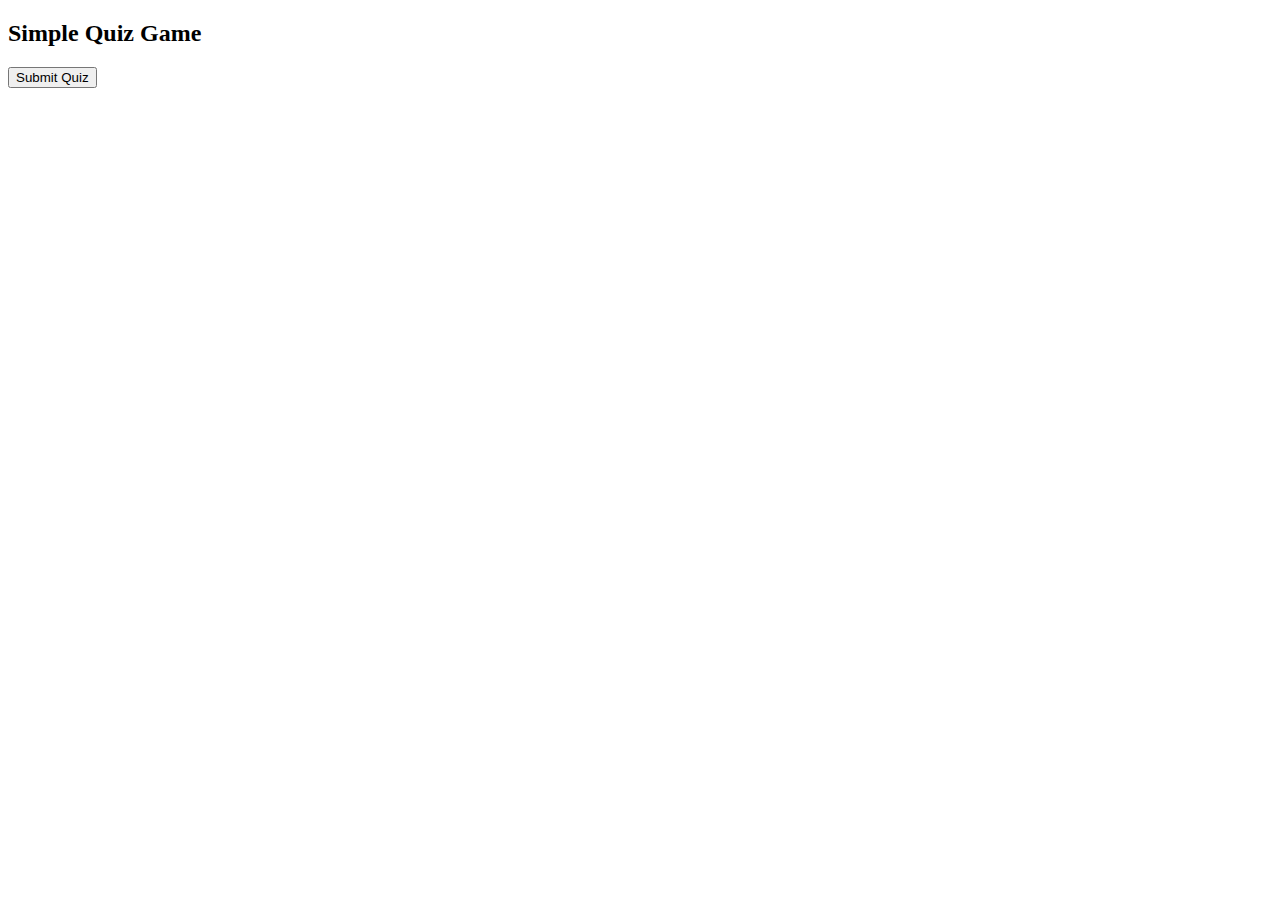
==== Quiz.html @ 1b3975c6 "Add files via upload" ====
<!DOCTYPE html>
<html lang="en">
<head>
  <meta charset="UTF-8">
  <meta name="viewport" content="width=device-width, initial-scale=1.0">
  <title>Simple Quiz Game</title>
  <link rel="stylesheet" href="styles.css">
</head>
<body>
  <div class="quiz-container">
    <h2>Simple Quiz Game</h2>
    <div id="quiz"></div>
    <button id="submit">Submit Quiz</button>
    <div id="results"></div>
  </div>

  <script src="script.js"></script>
</body>
</html>
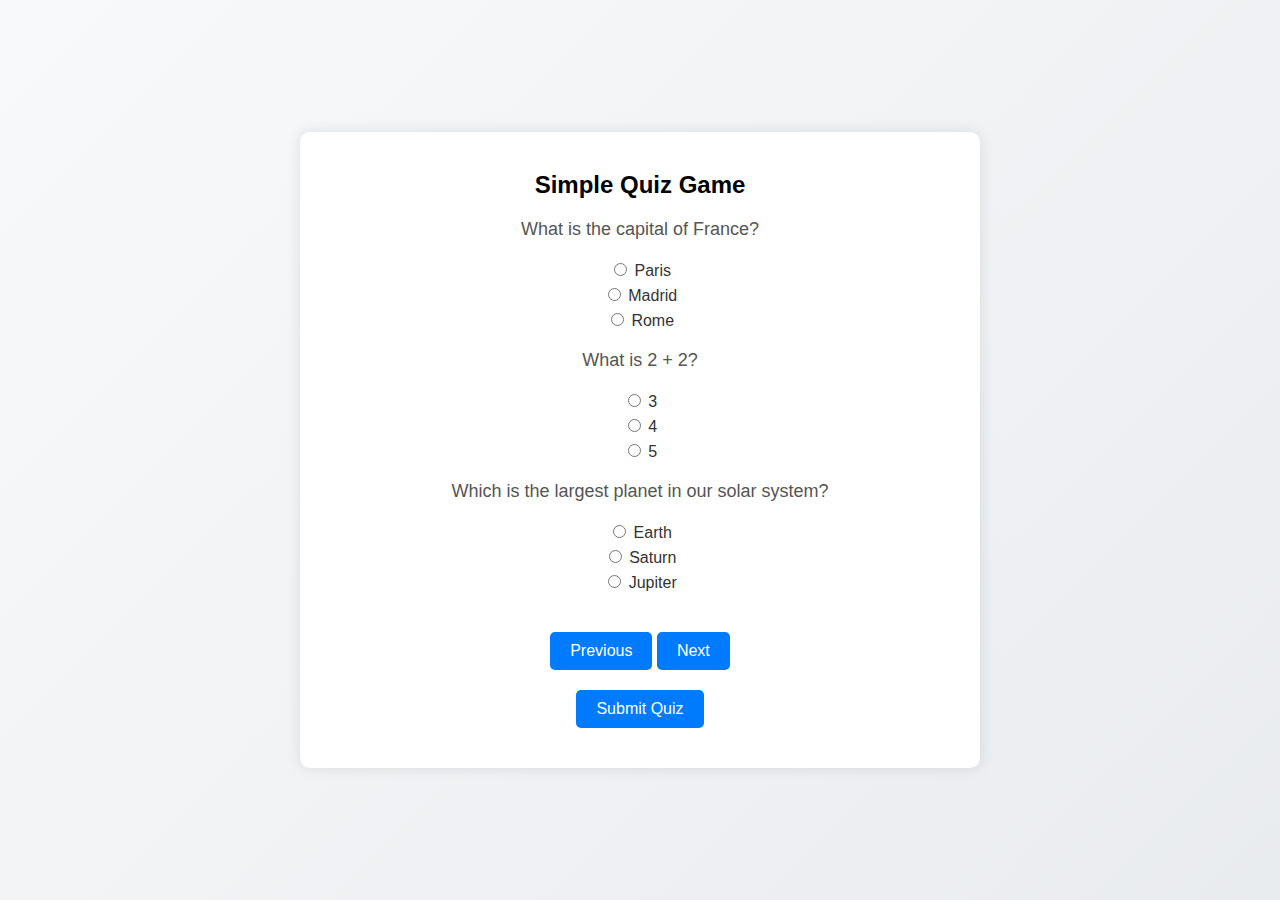
==== commit 8be69a2f: "Update Quiz.html" ====
--- a/Quiz.html
+++ b/Quiz.html
@@ -10,7 +10,11 @@
   <div class="quiz-container">
     <h2>Simple Quiz Game</h2>
     <div id="quiz"></div>
-    <button id="submit">Submit Quiz</button>
+    <div class="navigation-buttons">
+      <button id="previous" class="nav-button">Previous</button>
+      <button id="next" class="nav-button">Next</button>
+    </div>
+    <button id="submit" class="hidden">Submit Quiz</button>
     <div id="results"></div>
   </div>
 
--- a/styles.css
+++ b/styles.css
@@ -0,0 +1,64 @@
+body {
+  font-family: 'Arial', sans-serif;
+  background: linear-gradient(135deg, #f8f9fa, #e9ecef);
+  display: flex;
+  justify-content: center;
+  align-items: center;
+  height: 100vh;
+  margin: 0;
+}
+
+.quiz-container {
+  background-color: #fff;
+  padding: 20px 40px;
+  border-radius: 10px;
+  box-shadow: 0 0 15px rgba(0,0,0,0.1);
+  text-align: center;
+  max-width: 600px;
+  width: 100%;
+}
+
+h1 {
+  color: #333;
+  font-size: 24px;
+  margin-bottom: 20px;
+}
+
+.question {
+  font-size: 18px;
+  color: #555;
+  margin: 20px 0;
+}
+
+.answers {
+  margin-bottom: 20px;
+}
+
+.answers label {
+  display: block;
+  margin: 5px 0;
+  font-size: 16px;
+  color: #333;
+}
+
+button {
+  margin-top: 20px;
+  padding: 10px 20px;
+  background-color: #007bff;
+  color: #fff;
+  border: none;
+  cursor: pointer;
+  border-radius: 5px;
+  font-size: 16px;
+  transition: background-color 0.3s;
+}
+
+button:hover {
+  background-color: #0056b3;
+}
+
+#results {
+  margin-top: 20px;
+  font-size: 18px;
+  font-weight: bold;
+}
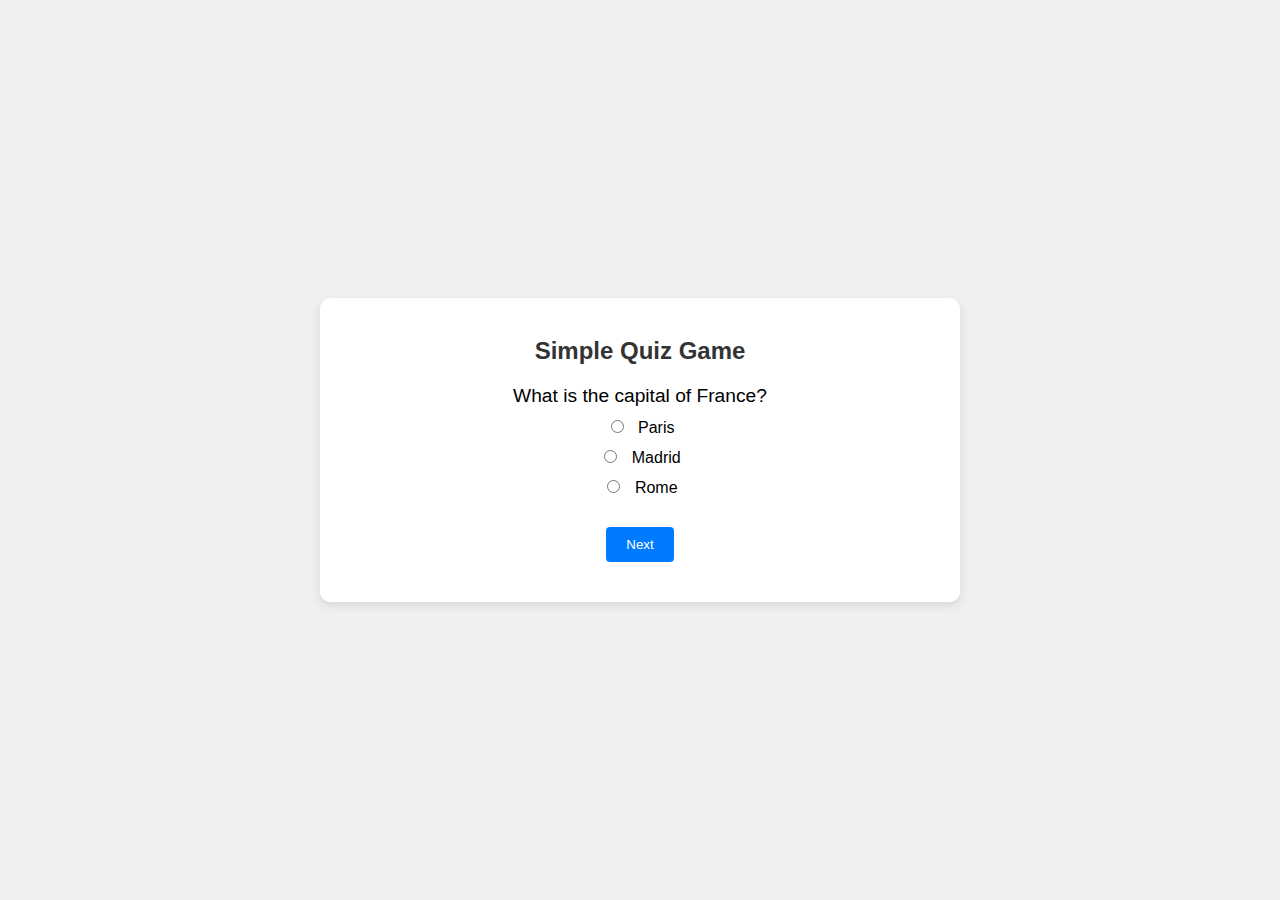
==== commit db12cd97: "Update Quiz.html" ====
--- a/Quiz.html
+++ b/Quiz.html
@@ -14,8 +14,9 @@
       <button id="previous" class="nav-button">Previous</button>
       <button id="next" class="nav-button">Next</button>
     </div>
-    <button id="submit" class="hidden">Submit Quiz</button>
+    <button id="submit" class="nav-button hidden">Submit Quiz</button>
     <div id="results"></div>
+    <div id="congrats-message" class="hidden"></div>
   </div>
 
   <script src="script.js"></script>
--- a/styles.css
+++ b/styles.css
@@ -1,6 +1,6 @@
 body {
   font-family: 'Arial', sans-serif;
-  background: linear-gradient(135deg, #f8f9fa, #e9ecef);
+  background-color: #f0f0f0;
   display: flex;
   justify-content: center;
   align-items: center;
@@ -10,55 +10,72 @@
 
 .quiz-container {
   background-color: #fff;
-  padding: 20px 40px;
+  padding: 20px;
   border-radius: 10px;
-  box-shadow: 0 0 15px rgba(0,0,0,0.1);
+  box-shadow: 0 4px 10px rgba(0,0,0,0.1);
   text-align: center;
   max-width: 600px;
-  width: 100%;
+  width: 90%;
+  animation: fadeIn 1s ease-in-out;
 }
 
-h1 {
+h2 {
   color: #333;
-  font-size: 24px;
   margin-bottom: 20px;
 }
 
 .question {
-  font-size: 18px;
-  color: #555;
-  margin: 20px 0;
-}
-
-.answers {
-  margin-bottom: 20px;
+  font-size: 1.2em;
+  margin-bottom: 10px;
 }
 
 .answers label {
   display: block;
-  margin: 5px 0;
-  font-size: 16px;
-  color: #333;
+  margin-bottom: 10px;
+  cursor: pointer;
+  transition: background-color 0.3s ease;
 }
 
-button {
+.answers label:hover {
+  background-color: #f9f9f9;
+}
+
+input[type="radio"] {
+  margin-right: 10px;
+}
+
+.nav-button, #submit {
   margin-top: 20px;
   padding: 10px 20px;
   background-color: #007bff;
   color: #fff;
   border: none;
   cursor: pointer;
-  border-radius: 5px;
-  font-size: 16px;
-  transition: background-color 0.3s;
+  border-radius: 4px;
+  transition: background-color 0.3s ease;
 }
 
-button:hover {
+.nav-button:hover, #submit:hover {
   background-color: #0056b3;
 }
 
 #results {
   margin-top: 20px;
-  font-size: 18px;
-  font-weight: bold;
+  font-size: 1.2em;
+  color: #007bff;
 }
+
+.hidden {
+  display: none;
+}
+
+@keyframes fadeIn {
+  from {
+    opacity: 0;
+    transform: translateY(-20px);
+  }
+  to {
+    opacity: 1;
+    transform: translateY(0);
+  }
+}
